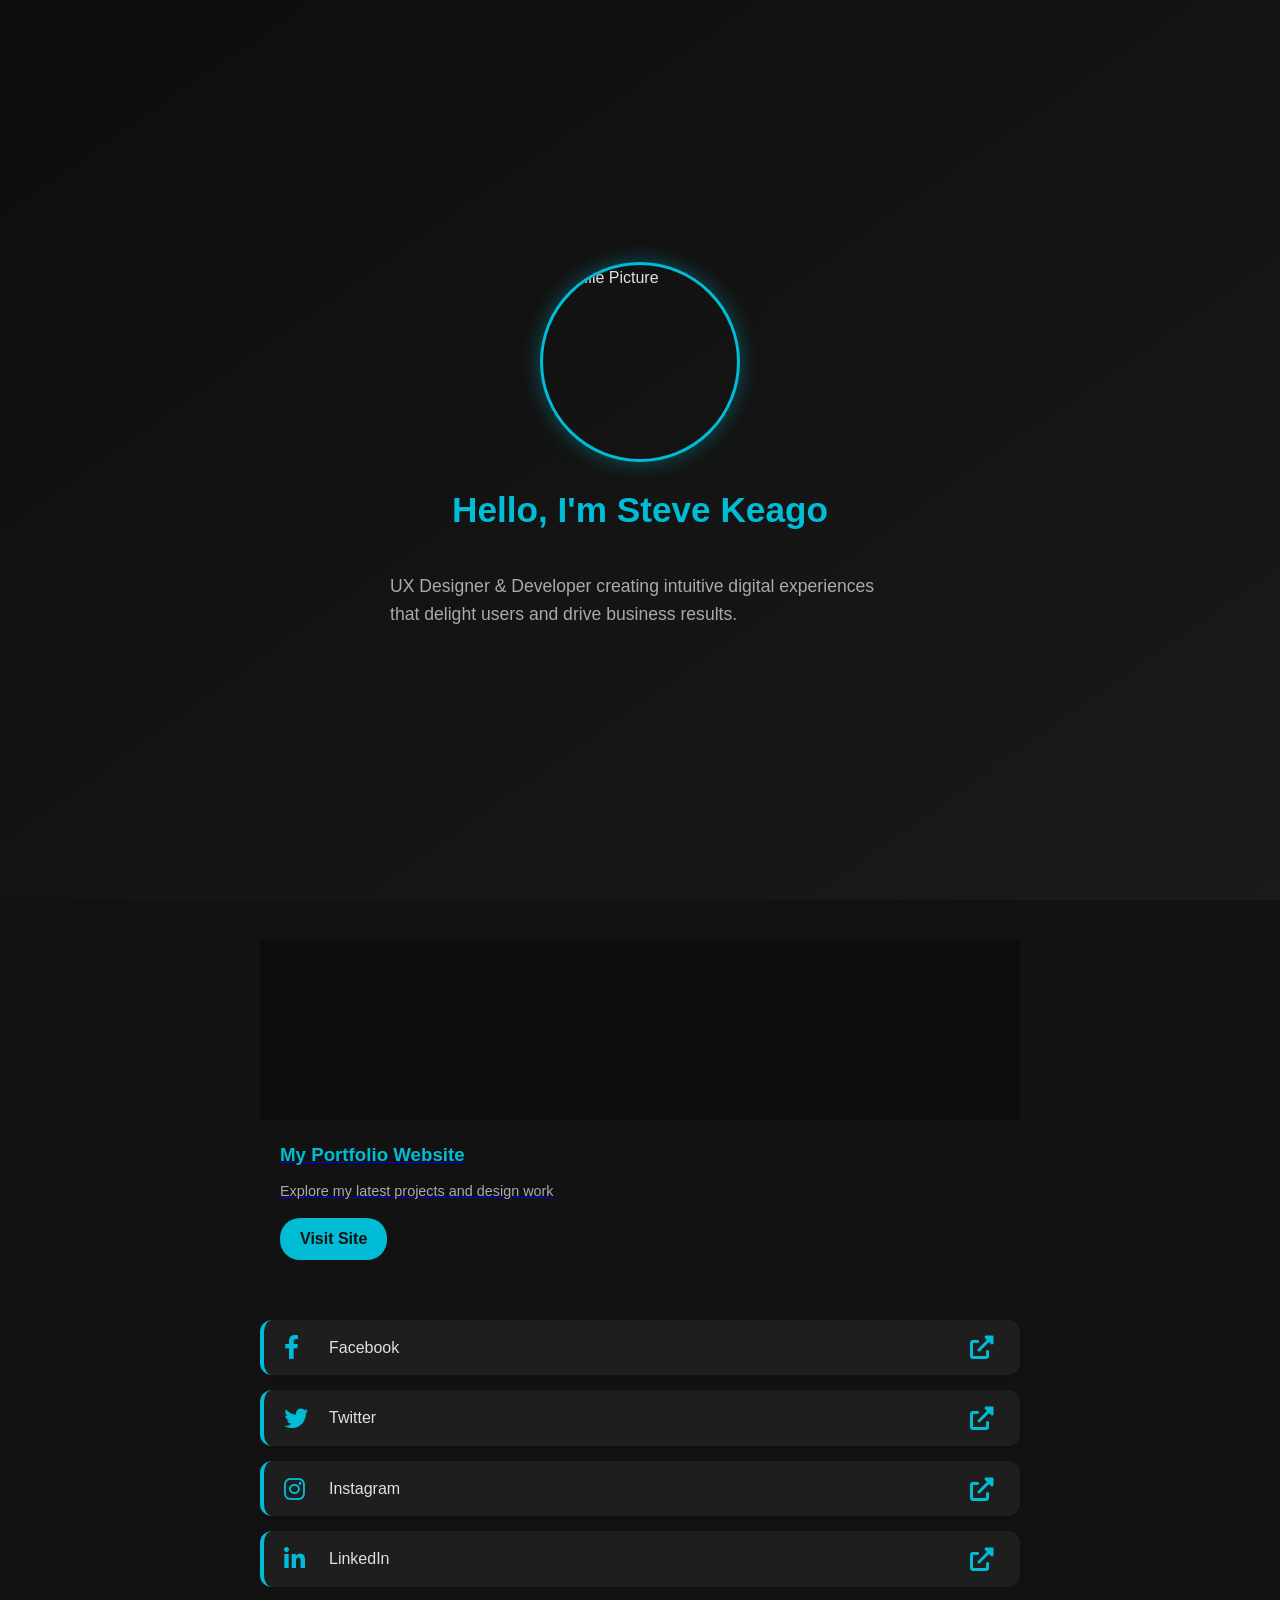
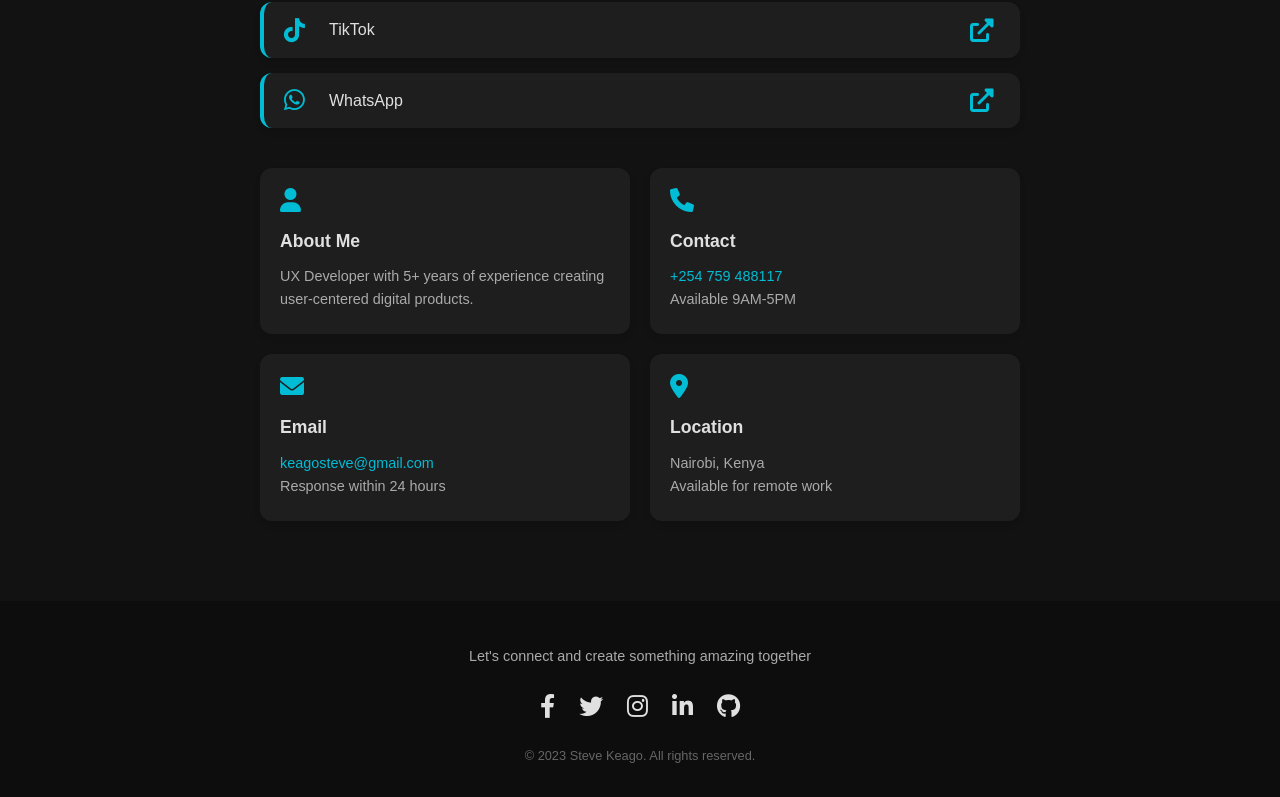
==== index.html @ 12db7017 "Rename main.html to index.html for GitHub Pages" ====
<!DOCTYPE html>
<html lang="en">
<head>
  <meta charset="UTF-8" />
  <meta name="viewport" content="width=device-width, initial-scale=1.0"/>
  <title>My Professional Links</title>
  <link rel="stylesheet" href="main.css">
  <link rel="stylesheet" href="https://cdnjs.cloudflare.com/ajax/libs/font-awesome/6.0.0-beta3/css/all.min.css"/>
  <style>
   </style>
</head>
<body>
  <header>
    <img id="profile-pic" src="https://plus.unsplash.com/premium_photo-1689606093808-3cb4393248d2?w=400&auto=format&fit=crop&q=60" alt="Profile Picture"/>
    <h1>Hello, I'm Steve Keago</h1>
    <p>UX Designer & Developer creating intuitive digital experiences that delight users and drive business results.</p>
  </header>

  <div class="content">
    <img id="small-profile-pic" src="https://plus.unsplash.com/premium_photo-1689606093808-3cb4393248d2?w=400&auto=format&fit=crop&q=60" alt="Small Profile Pic"/>

    
    <a href="https://yourwebsite.com" target="_blank" class="website-card">
      <div class="website-preview"></div>
      <div class="website-info">
        <h3>My Portfolio Website</h3>
        <p>Explore my latest projects and design work</p>
        <div class="website-link">Visit Site</div>
      </div>
    </a>

    
    <div class="link-container">
      <a href="https://facebook.com/yourprofile" target="_blank" class="social-link">
        <i class="fab fa-facebook-f"></i>
        <span>Facebook</span>
        <i class="fas fa-external-link-alt"></i>
      </a>
      <a href="https://x.com/meeee_iss_coool" target="_blank" class="social-link">
        <i class="fab fa-twitter"></i>
        <span>Twitter</span>
        <i class="fas fa-external-link-alt"></i>
      </a>
      <a href="https://www.instagram.com/steve_ke.1" target="_blank" class="social-link">
        <i class="fab fa-instagram"></i>
        <span>Instagram</span>
        <i class="fas fa-external-link-alt"></i>
      </a>
      <a href="https://www.linkedin.com/in/steve-keago-90a157256/" target="_blank" class="social-link">
        <i class="fab fa-linkedin-in"></i>
        <span>LinkedIn</span>
        <i class="fas fa-external-link-alt"></i>
      </a>
      <a href="https://tiktok.com/@yourprofile" target="_blank" class="social-link">
        <i class="fab fa-tiktok"></i>
        <span>TikTok</span>
        <i class="fas fa-external-link-alt"></i>
      </a>
      <a href="https://wa.me/1234567890" target="_blank" class="social-link">
        <i class="fab fa-whatsapp"></i>
        <span>WhatsApp</span>
        <i class="fas fa-external-link-alt"></i>
      </a>
    </div>

    <!-- Professional Info Grid -->
    <div class="info-grid">
      <div class="info-card">
        <i class="fas fa-user"></i>
        <h3>About Me</h3>
        <p>UX Developer  with 5+ years of experience creating user-centered digital products.</p>
      </div>
      <div class="info-card">
        <i class="fas fa-phone"></i>
        <h3>Contact</h3>
        <p><a href="tel:+1234567890">+254 759 488117</a><br>Available 9AM-5PM</p>
      </div>
      <div class="info-card">
        <i class="fas fa-envelope"></i>
        <h3>Email</h3>
        <p><a href="mailto:keagosteve@gmail.com">keagosteve@gmail.com</a><br>Response within 24 hours</p>
      </div>
      <div class="info-card">
        <i class="fas fa-map-marker-alt"></i>
        <h3>Location</h3>
        <p>Nairobi, Kenya<br>Available for remote work</p>
      </div>
    </div>
  </div>

  <footer>
    <p>Let's connect and create something amazing together</p>
    <div class="social-media">
      <a href="https://facebook.com/yourprofile" target="_blank"><i class="fab fa-facebook-f"></i></a>
      <a href="https://x.com/meeee_iss_coool" target="_blank"><i class="fab fa-twitter"></i></a>
      <a href="https://www.instagram.com/steve_ke.1/" target="_blank"><i class="fab fa-instagram"></i></a>
      <a href="//www.linkedin.com/in/steve-keago-90a157256/" target="_blank"><i class="fab fa-linkedin-in"></i></a>
      <a href="https://github.com/developerstevekeago" target="_blank"><i class="fab fa-github"></i></a>
    </div>
    <div class="copyright">
      &copy; 2023 Steve Keago. All rights reserved.
    </div>
  </footer>

  <script>
    const headerImage = document.getElementById('profile-pic');
    const smallImage = document.getElementById('small-profile-pic');

    window.addEventListener('scroll', () => {
      if (window.scrollY > 100) {
        headerImage.style.width = '100px';
        headerImage.style.height = '100px';
        smallImage.style.display = 'block';
      } else {
        headerImage.style.width = '200px';
        headerImage.style.height = '200px';
        smallImage.style.display = 'none';
      }
    });
  </script>
</body>
</html>
---- main.css ----
:root {
    --bg-dark: #121212;
    --card-bg: #1e1e1e;
    --text-light: #e0e0e0;
    --accent: #00bcd4;
    --hover-bg: #333;
    --radius: 12px;
    --transition: 0.3s ease;
    --font-main: 'Segoe UI', sans-serif;
    --shadow: 0 4px 6px rgba(0, 0, 0, 0.1);
    --shadow-hover: 0 8px 15px rgba(0, 188, 212, 0.2);
  }

  * {
    box-sizing: border-box;
  }

  body {
    margin: 0;
    font-family: var(--font-main);
    background-color: var(--bg-dark);
    color: var(--text-light);
    line-height: 1.6;
  }

  header {
    position: relative;
    height: 100vh;
    display: flex;
    flex-direction: column;
    justify-content: center;
    align-items: center;
    background: linear-gradient(145deg, #0d0d0d, #1a1a1a);
    overflow: hidden;
    padding: 20px;
  }

  header img {
    border-radius: 50%;
    width: 200px;
    height: 200px;
    object-fit: cover;
    box-shadow: 0 0 20px rgba(0, 188, 212, 0.4);
    transition: var(--transition);
    border: 3px solid var(--accent);
  }

  header h1 {
    margin-top: 20px;
    font-size: 2.2rem;
    color: var(--accent);
    font-weight: 600;
  }

  header p {
    font-size: 1.1rem;
    color: #aaa;
    max-width: 500px;
    margin: 10px auto;
  }

  .content {
    padding: 40px 20px;
    max-width: 800px;
    margin: 0 auto;
  }

  #small-profile-pic {
    position: fixed;
    top: 20px;
    left: 20px;
    width: 50px;
    height: 50px;
    border-radius: 50%;
    display: none;
    object-fit: cover;
    box-shadow: 0 0 10px rgba(0, 188, 212, 0.4);
    border: 2px solid var(--accent);
    z-index: 100;
  }

  /* Linktree-style social links */
  .link-container {
    display: flex;
    flex-direction: column;
    gap: 15px;
    margin: 40px 0;
  }

  .social-link {
    display: flex;
    align-items: center;
    background-color: var(--card-bg);
    color: var(--text-light);
    text-decoration: none;
    padding: 15px 20px;
    border-radius: var(--radius);
    transition: var(--transition);
    box-shadow: var(--shadow);
    border-left: 4px solid var(--accent);
  }

  .social-link:hover {
    transform: translateY(-3px);
    background-color: var(--hover-bg);
    box-shadow: var(--shadow-hover);
    border-left: 4px solid var(--text-light);
  }

  .social-link i {
    font-size: 1.5rem;
    width: 30px;
    color: var(--accent);
    transition: var(--transition);
  }

  .social-link:hover i {
    color: var(--text-light);
  }

  .social-link span {
    flex: 1;
    text-align: left;
    margin-left: 15px;
    font-weight: 500;
  }

  /* Website preview card */
  .website-card {
    background-color: var(--card-bg);
    border-radius: var(--radius);
    overflow: hidden;
    box-shadow: var(--shadow);
    transition: var(--transition);
    margin: 30px 0;
    
  }

  .website-card:hover {
    transform: translateY(-5px);
    box-shadow: var(--shadow-hover);
  }

  .website-preview {
      border-radius: 50px;
    height: 180px;
    background-image: url('https://images.unsplash.com/photo-1547658719-da2b51169166?ixlib=rb-1.2.1&auto=format&fit=crop&w=800&q=80');
    background-size: cover;
    background-position: center;
    position: relative;
    transition: background-image 0.3s ease;
  }

  .website-card:hover .website-preview {
    background-image: url('https://images.unsplash.com/photo-1506748686214-e9df14d4d9d0?ixlib=rb-1.2.1&auto=format&fit=crop&w=800&q=80');
  }

  .website-preview::before {
    content: '';
    position: absolute;
    top: 0;
    left: 0;
    right: 0;
    bottom: 0;
    background: rgba(0, 0, 0, 0.3);
    transition: var(--transition);
  }


  .website-info {
    padding: 20px;
    text-align: left;
  }

  .website-info h3 {
    margin: 0 0 10px 0;
    color: var(--accent);
    text-decoration: none;
  }

  .website-info p {
    margin: 0;
    color: #aaa;
    font-size: 0.9rem;
    text-decoration: none;
  }

  .website-link {
    display: inline-block;
    margin-top: 15px;
    padding: 8px 20px;
    background-color: var(--accent);
    color: #111;
    text-decoration: none;
    border-radius: 20px;
    font-weight: 600;
    transition: var(--transition);
  }

  .website-link:hover {
    background-color: var(--text-light);
    transform: scale(1.05);
  }

  /* Info section with hover effects */
  .info-grid {
    display: grid;
    grid-template-columns: repeat(auto-fit, minmax(250px, 1fr));
    gap: 20px;
    margin: 40px 0;
  }

  .info-card {
    background-color: var(--card-bg);
    padding: 20px;
    border-radius: var(--radius);
    transition: var(--transition);
    box-shadow: var(--shadow);
    text-align: left;
    border-bottom: 3px solid transparent;
  }

  .info-card:hover {
    transform: translateY(-5px);
    box-shadow: var(--shadow-hover);
    border-bottom: 3px solid var(--accent);
  }

  .info-card i {
    color: var(--accent);
    font-size: 1.5rem;
    margin-bottom: 15px;
    display: inline-block;
  }

  .info-card h3 {
    margin: 0 0 10px 0;
    color: var(--text-light);
    font-size: 1.1rem;
  }

  .info-card p {
    margin: 0;
    color: #aaa;
    font-size: 0.9rem;
  }

  .info-card a {
    color: var(--accent);
    text-decoration: none;
    transition: var(--transition);
  }

  .info-card a:hover {
    text-decoration: underline;
    color: var(--text-light);
  }

  footer {
    background-color: #0d0d0d;
    padding: 30px 20px;
    color: #aaa;
    font-size: 0.9rem;
    text-align: center;
  }

  .copyright {
    margin-top: 20px;
    font-size: 0.8rem;
    color: #666;
  }

  @media (max-width: 600px) {
    header h1 {
      font-size: 1.8rem;
    }
    
    header p {
      font-size: 1rem;
    }
    
    .info-grid {
      grid-template-columns: 1fr;
    }
  }

  footer .social-media a {
    color: var(--text-light);
    font-size: 1.5rem;
    margin: 0 10px;
    transition: transform 0.3s ease, color 0.3s ease;
  }

  footer .social-media a:hover {
    color: var(--accent);
    transform: scale(1.2);
  }

  footer .social-media {
    margin-top: 20px;
  }
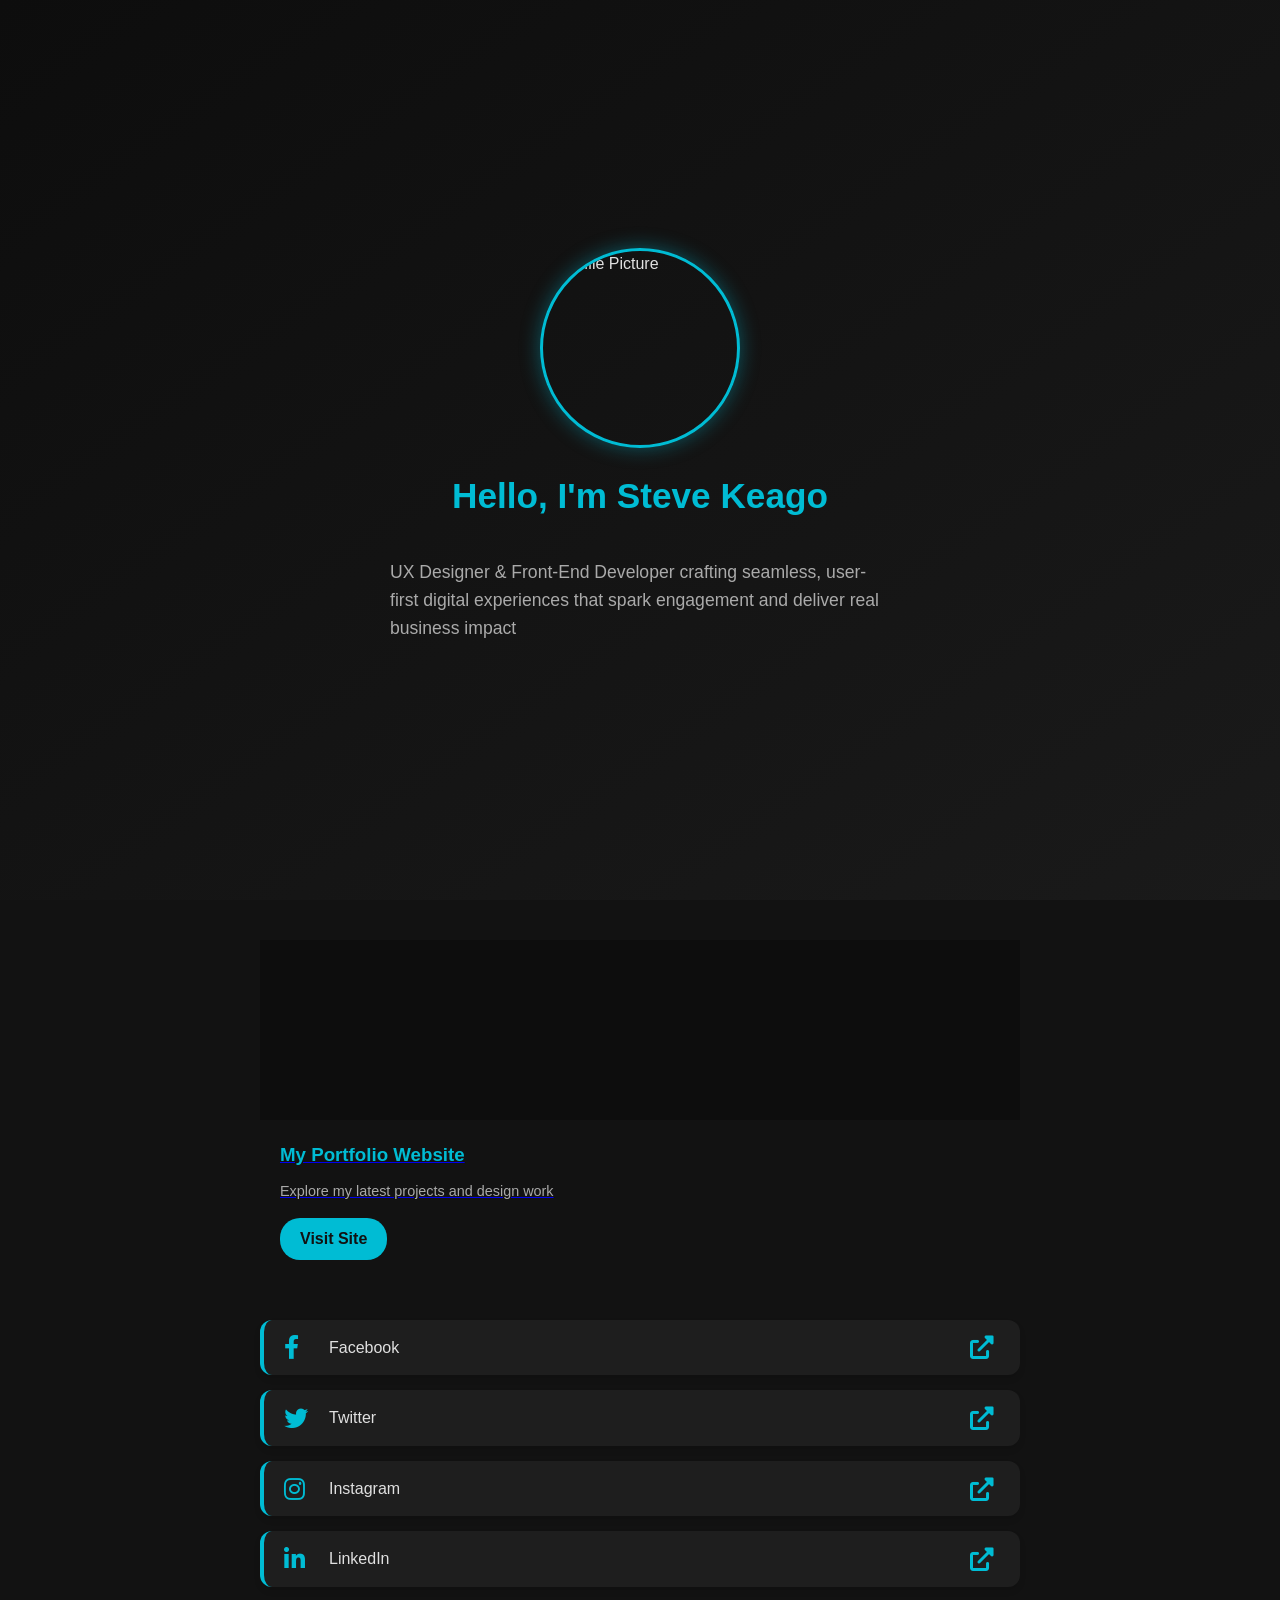
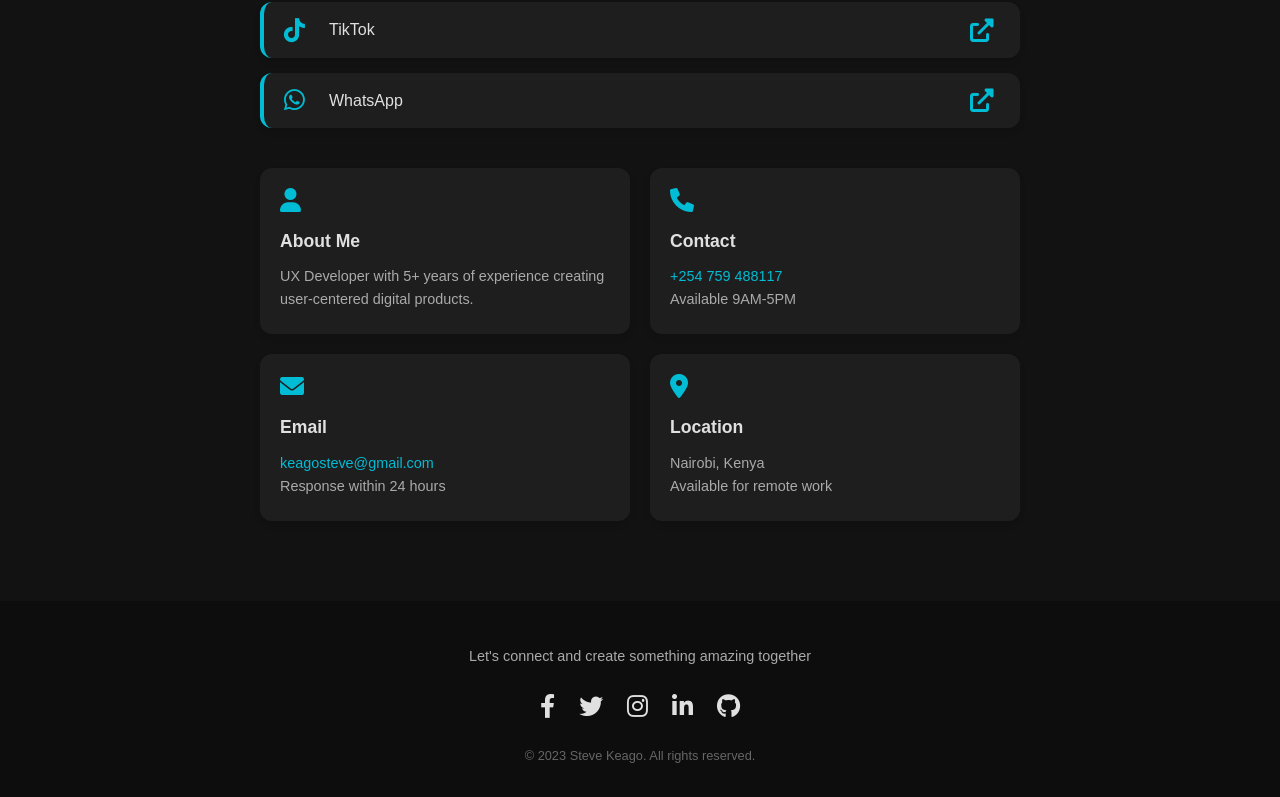
==== commit 19287aa0: "Update index.html" ====
--- a/index.html
+++ b/index.html
@@ -5,6 +5,7 @@
   <meta name="viewport" content="width=device-width, initial-scale=1.0"/>
   <title>My Professional Links</title>
   <link rel="stylesheet" href="main.css">
+  <link rel="icon" href="https://plus.unsplash.com/premium_photo-1689606093808-3cb4393248d2?w=400&auto=format&fit=crop&q=60" type="image/x-icon">
   <link rel="stylesheet" href="https://cdnjs.cloudflare.com/ajax/libs/font-awesome/6.0.0-beta3/css/all.min.css"/>
   <style>
    </style>
@@ -13,14 +14,14 @@
   <header>
     <img id="profile-pic" src="https://plus.unsplash.com/premium_photo-1689606093808-3cb4393248d2?w=400&auto=format&fit=crop&q=60" alt="Profile Picture"/>
     <h1>Hello, I'm Steve Keago</h1>
-    <p>UX Designer & Developer creating intuitive digital experiences that delight users and drive business results.</p>
+    <p>UX Designer & Front-End Developer crafting seamless, user-first digital experiences that spark engagement and deliver real business impact</p>
   </header>
 
   <div class="content">
     <img id="small-profile-pic" src="https://plus.unsplash.com/premium_photo-1689606093808-3cb4393248d2?w=400&auto=format&fit=crop&q=60" alt="Small Profile Pic"/>
 
     
-    <a href="https://yourwebsite.com" target="_blank" class="website-card">
+    <a href="https://developerstevekeago.github.io/updatedportfolio.io/" target="_blank" class="website-card">
       <div class="website-preview"></div>
       <div class="website-info">
         <h3>My Portfolio Website</h3>
@@ -119,4 +120,4 @@
     });
   </script>
 </body>
-</html>+</html>
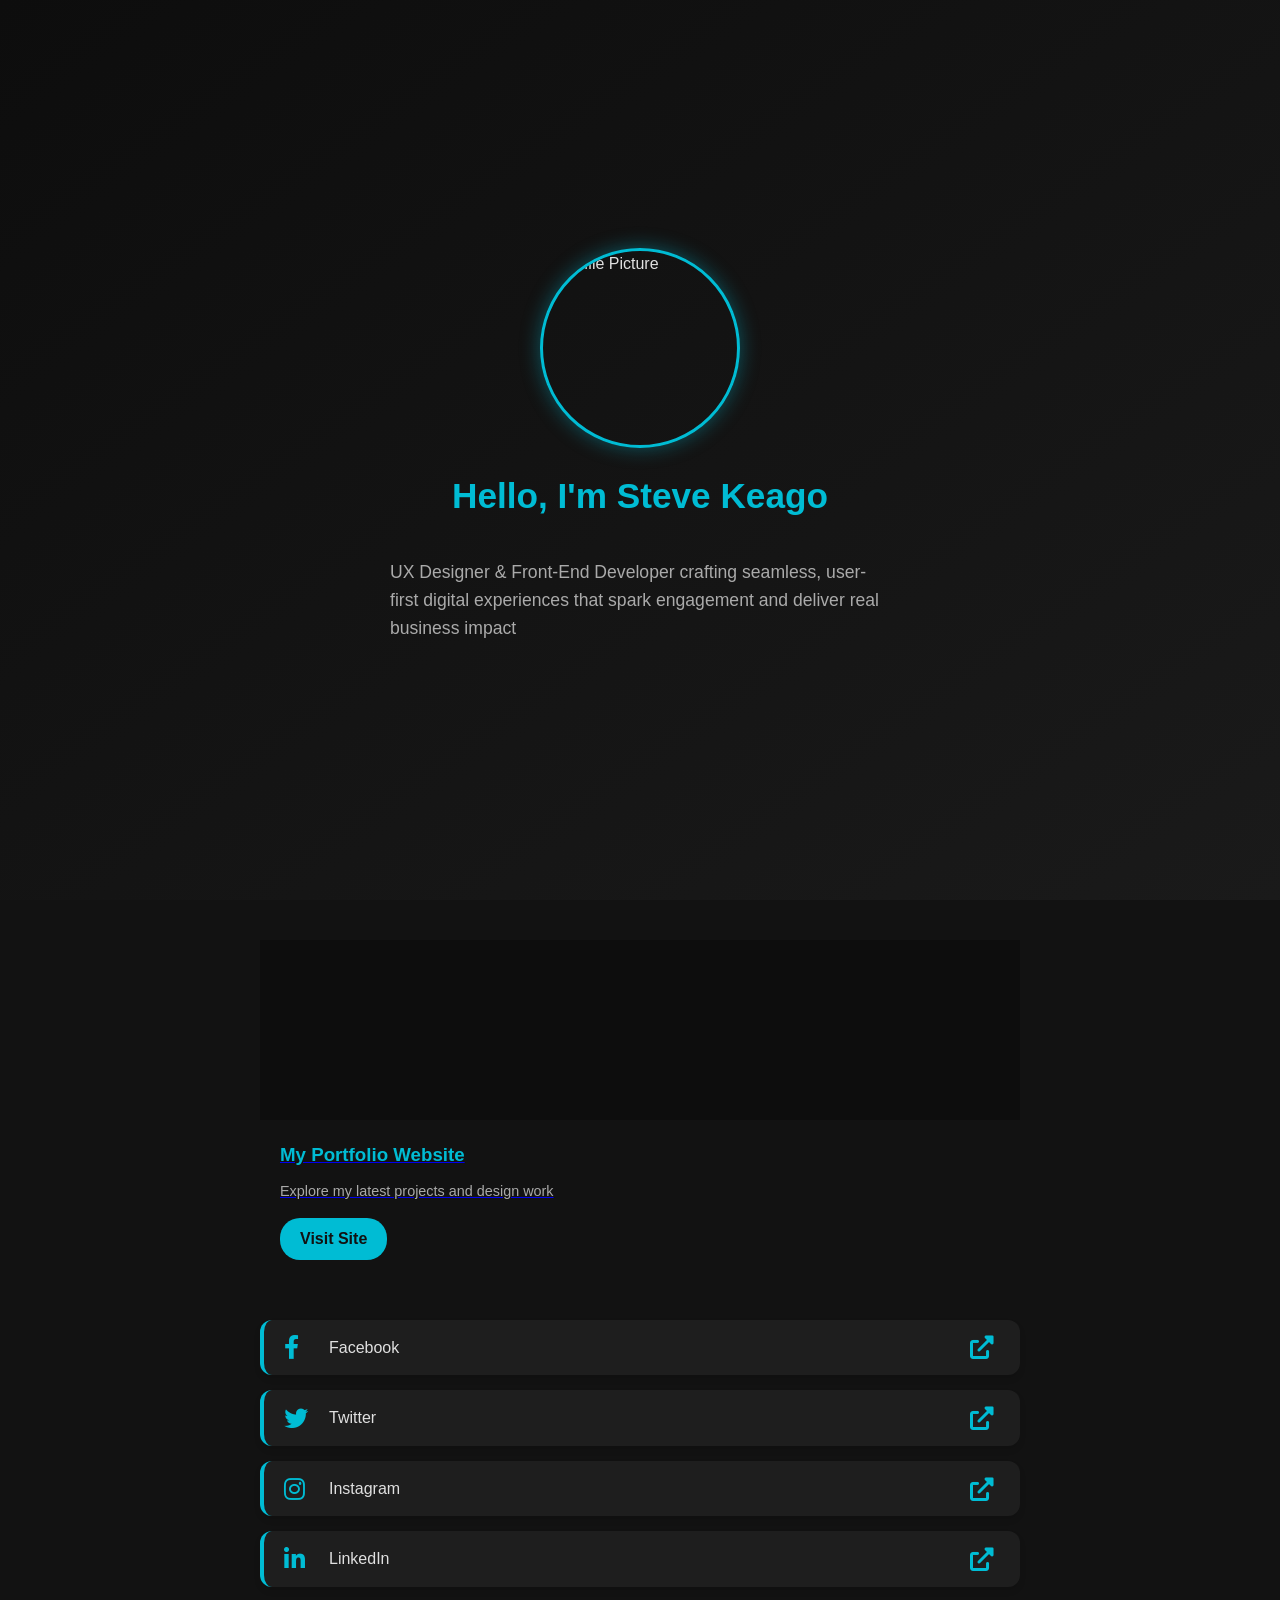
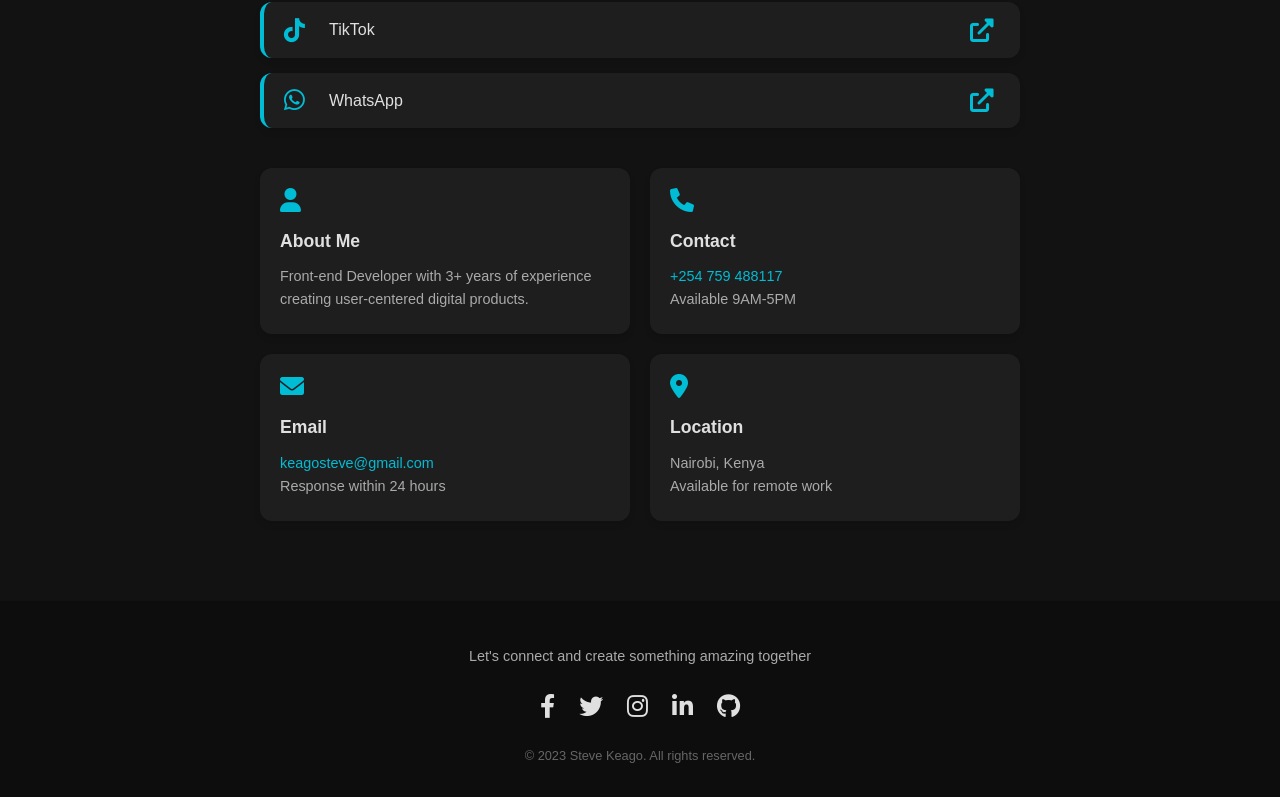
==== commit cb42bf0f: "Update index.html" ====
--- a/index.html
+++ b/index.html
@@ -21,7 +21,7 @@
     <img id="small-profile-pic" src="https://plus.unsplash.com/premium_photo-1689606093808-3cb4393248d2?w=400&auto=format&fit=crop&q=60" alt="Small Profile Pic"/>
 
     
-    <a href="https://developerstevekeago.github.io/updatedportfolio.io/" target="_blank" class="website-card">
+    <a href="https://developerstevekeago.github.io/myPortfolio/" target="_blank" class="website-card">
       <div class="website-preview"></div>
       <div class="website-info">
         <h3>My Portfolio Website</h3>
@@ -69,7 +69,7 @@
       <div class="info-card">
         <i class="fas fa-user"></i>
         <h3>About Me</h3>
-        <p>UX Developer  with 5+ years of experience creating user-centered digital products.</p>
+        <p>Front-end Developer  with 3+ years of experience creating user-centered digital products.</p>
       </div>
       <div class="info-card">
         <i class="fas fa-phone"></i>
